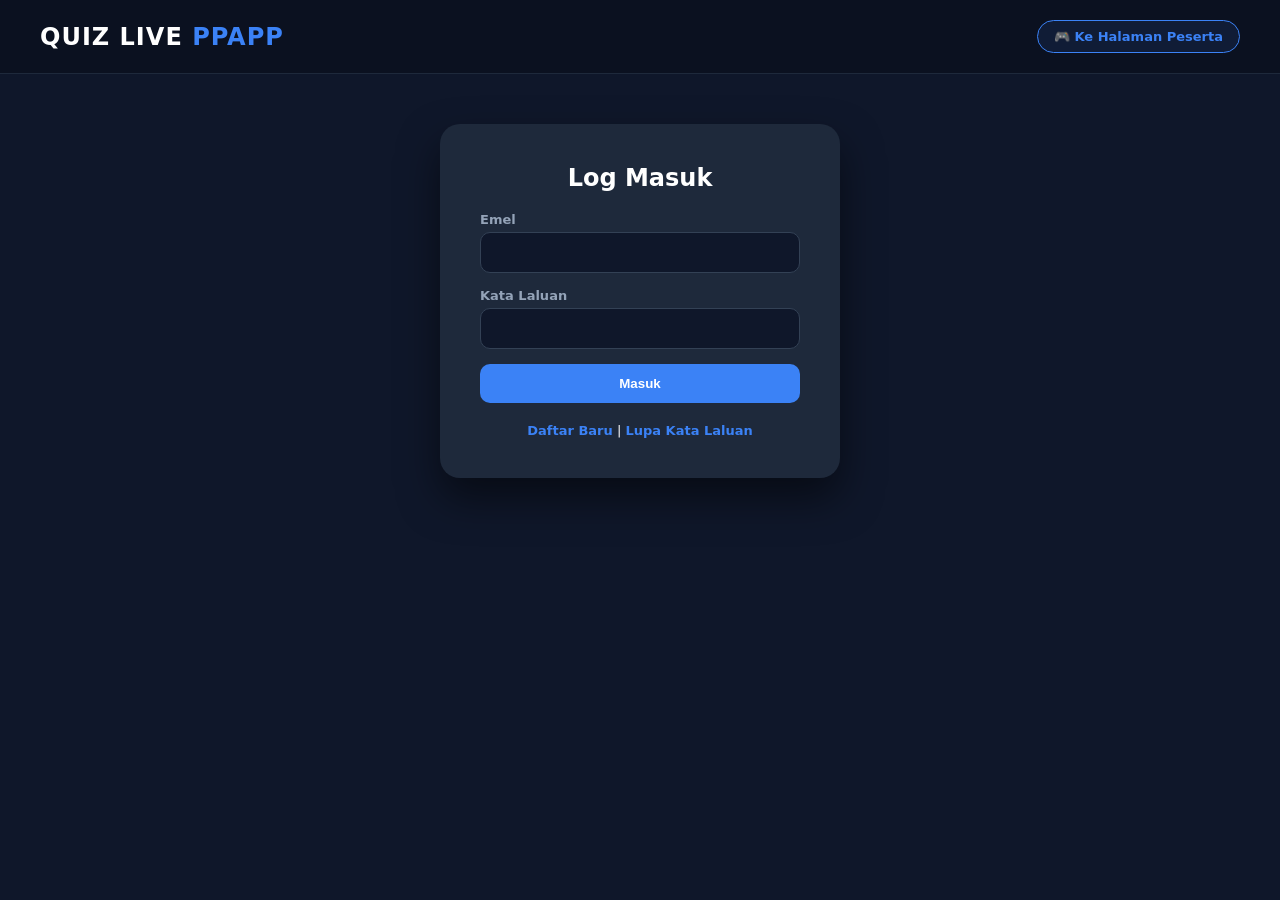
==== admin.html @ 9738758a "Update admin panel layout and navigation links" ====
<!DOCTYPE html>
<html lang="ms">
<head>
<meta charset="UTF-8">
<meta name="viewport" content="width=device-width, initial-scale=1.0">
<title>Admin Panel • QUIZ LIVE PPAPP</title>
<style>
  * { box-sizing: border-box; }
  body { margin: 0; min-height: 100vh; background: #0f172a; color: white; font-family: 'Segoe UI', system-ui, sans-serif; display: flex; flex-direction: column; }
  
  header { padding: 20px 40px; display: flex; justify-content: space-between; align-items: center; border-bottom: 1px solid #1e293b; background: #0b1120; }
  .brand { font-size: 24px; font-weight: 900; letter-spacing: 1px; } .brand span { color: #3b82f6; }
  
  .header-right { display: flex; align-items: center; gap: 15px; }
  .participant-link { background: rgba(59, 130, 246, 0.1); border: 1px solid #3b82f6; color: #3b82f6; padding: 8px 16px; border-radius: 30px; font-size: 13px; font-weight: 700; text-decoration: none; transition: all 0.3s ease; display: flex; align-items: center; gap: 6px; }
  .participant-link:hover { background: #3b82f6; color: white; box-shadow: 0 0 12px rgba(59, 130, 246, 0.5); transform: translateY(-2px); }

  .admin-profile { display: none; align-items: center; gap: 12px; background: #1e293b; padding: 6px 16px 6px 6px; border-radius: 30px; border: 1px solid #334155; }
  .admin-profile .avatar { width: 36px; height: 36px; background: #3b82f6; color: white; border-radius: 50%; display: flex; justify-content: center; align-items: center; font-weight: bold; font-size: 18px; }
  .logout-btn { color: #ef4444; font-size: 12px; text-decoration: none; margin-left: 10px; font-weight: bold; cursor: pointer; }
  
  .admin-nav { display: none; background: #1e293b; padding: 0 40px; border-bottom: 1px solid #334155; }
  .nav-btn { background: transparent; color: #94a3b8; border: none; padding: 15px 20px; font-weight: 600; cursor: pointer; border-bottom: 3px solid transparent; font-size: 15px; }
  .nav-btn:hover { color: white; }
  .nav-btn.active { color: #3b82f6; border-bottom-color: #3b82f6; }

  .auth-card { background: #1e293b; padding: 40px; border-radius: 20px; width: 100%; max-width: 400px; margin: 50px auto; box-shadow: 0 20px 40px rgba(0,0,0,0.5); }
  .form-group { margin-bottom: 15px; } .form-group label { display: block; margin-bottom: 5px; color: #94a3b8; font-size: 13px; font-weight: 600; }
  .form-group input, .form-group select { width: 100%; padding: 12px 15px; border-radius: 10px; border: 1px solid #334155; background: #0f172a; color: white; outline: none; }
  .btn-primary { width: 100%; background: #3b82f6; color: white; border: none; padding: 12px; border-radius: 10px; font-weight: bold; cursor: pointer; }
  .btn-primary:hover { background: #2563eb; } 
  .auth-links { text-align: center; margin-top: 20px; font-size: 13px; } .auth-links a { color: #3b82f6; cursor: pointer; font-weight: 600; }
  
  .dashboard-view { display: none; padding: 40px; max-width: 1200px; margin: 0 auto; width: 100%; }
  .grid-layout { display: grid; grid-template-columns: repeat(auto-fit, minmax(300px, 1fr)); gap: 30px; }
  .card { background: #1e293b; padding: 30px; border-radius: 20px; border: 1px solid #334155; }
  
  table { width: 100%; border-collapse: collapse; margin-top: 15px; }
  th, td { text-align: left; padding: 12px; border-bottom: 1px solid #334155; font-size: 14px; }
  th { color: #94a3b8; text-transform: uppercase; font-size: 12px; }
  .badge { padding: 4px 10px; border-radius: 20px; font-size: 11px; font-weight: bold; background: #3b82f6; color: white; }
  .badge.master { background: #f59e0b; color: #000; }
</style>
</head>
<body>

<header>
  <div class="brand">QUIZ LIVE <span>PPAPP</span></div>
  <div class="header-right">
    <a href="index.html" class="participant-link">🎮 Ke Halaman Peserta</a>
    <div class="admin-profile" id="adminProfile">
      <div class="avatar" id="adminAvatar">A</div>
      <div><span id="adminNameDisplay">Admin</span> <a class="logout-btn" id="logoutBtn">Keluar</a></div>
    </div>
  </div>
</header>

<div class="admin-nav" id="adminNav">
  <button class="nav-btn active" onclick="switchTab('papanPemuka')">Papan Pemuka</button>
  <button class="nav-btn" onclick="switchTab('history')">Sejarah Kuiz</button>
  <button class="nav-btn" onclick="switchTab('settings')">Tetapan Akaun</button>
  <button class="nav-btn" id="masterNavBtn" onclick="switchTab('master')" style="display:none; color:#f59e0b;">Master Admin 👑</button>
</div>

<div id="authSection">
  <div class="auth-card" id="loginCard">
    <h2 style="text-align:center;margin-top:0;">Log Masuk</h2>
    <form id="loginForm"><div class="form-group"><label>Emel</label><input type="email" id="loginEmail" required></div><div class="form-group"><label>Kata Laluan</label><input type="password" id="loginPassword" required></div><button type="submit" class="btn-primary">Masuk</button></form>
    <div class="auth-links"><a onclick="switchAuth('register')">Daftar Baru</a> | <a onclick="switchAuth('forgot')">Lupa Kata Laluan</a></div>
  </div>

  <div class="auth-card" id="registerCard" style="display:none;">
    <h2 style="text-align:center;margin-top:0;">Daftar Admin</h2>
    <form id="registerForm">
      <div class="form-group"><label>Nama</label><input type="text" id="regName" required></div><div class="form-group"><label>Emel</label><input type="email" id="regEmail" required></div>
      <div class="form-group"><label>Kata Laluan</label><input type="password" id="regPassword" required></div>
      <div class="form-group"><label>Sahkan</label><input type="password" id="regConfirmPassword" required></div>
      <button type="submit" class="btn-primary">Daftar</button>
    </form>
    <div class="auth-links"><a onclick="switchAuth('login')">← Ke Log Masuk</a></div>
  </div>

  <div class="auth-card" id="forgotCard" style="display:none;">
    <h2 style="text-align:center;margin-top:0;">Lupa Kata Laluan</h2>
    <form id="forgotForm"><div class="form-group"><label>Emel Anda</label><input type="email" id="forgotEmail" required></div><button type="submit" class="btn-primary">Hantar</button></form>
    <div class="auth-links"><a onclick="switchAuth('login')">← Ke Log Masuk</a></div>
  </div>
</div>

<div id="view-papanPemuka" class="dashboard-view">
  <div class="grid-layout">
    <div class="card"><h3>1. Cipta Sesi Live (PIN)</h3><div class="form-group"><label>Pilih Kuiz</label><select id="sessionQuiz"></select></div><button id="createSessionBtn" class="btn-primary" style="background:#10b981;">Jana PIN Permainan</button></div>
    <div class="card"><h3>2. Cipta Kuiz Baharu</h3><form id="quizForm"><div class="form-group"><label>Tajuk Kuiz</label><input type="text" id="quizTitle" required></div><button type="submit" class="btn-primary">Cipta</button></form></div>
    <div class="card"><h3>3. Tambah Soalan</h3><form id="questionForm">
      <div class="form-group"><label>Pilih Kuiz</label><select id="questionQuiz" required></select></div><div class="form-group"><label>Soalan</label><input type="text" id="questionText" required></div>
      <div style="display:grid; grid-template-columns:1fr 1fr; gap:10px;"><div class="form-group"><label>A</label><input type="text" id="optionA" required></div><div class="form-group"><label>B</label><input type="text" id="optionB" required></div><div class="form-group"><label>C</label><input type="text" id="optionC" required></div><div class="form-group"><label>D</label><input type="text" id="optionD" required></div></div>
      <div style="display:grid; grid-template-columns:1fr 1fr; gap:10px;"><div class="form-group"><label>Jawapan</label><select id="correctOption"><option>A</option><option>B</option><option>C</option><option>D</option></select></div><div class="form-group"><label>Masa (s)</label><input type="number" id="questionTime" value="20" required></div></div>
      <div class="form-group"><input type="checkbox" id="doublePoints"> Markah Berganda</div><button type="submit" class="btn-primary">Simpan</button>
    </form></div>
  </div>
</div>

<div id="view-history" class="dashboard-view">
  <div class="card" style="max-width:900px; margin:auto;">
    <h3 style="display:flex; justify-content:space-between;">Sejarah Kuiz <button onclick="loadHistory()" style="background:none;border:none;color:#3b82f6;cursor:pointer;">🔄 Refresh</button></h3>
    <div id="historyContainer" style="color:#94a3b8; font-size:14px;">Memuatkan rekod...</div>
  </div>
</div>

<div id="view-settings" class="dashboard-view">
  <div class="card" style="max-width:500px; margin:auto;">
    <h3>Tetapan Akaun Saya</h3>
    <form id="settingsForm">
      <div class="form-group"><label>Nama Penuh</label><input type="text" id="setMyName" required></div>
      <div class="form-group"><label>Emel Baharu</label><input type="email" id="setMyEmail"></div>
      <div class="form-group"><label>Kata Laluan Baharu</label><input type="password" id="setMyPassword"></div>
      <button type="submit" class="btn-primary">Kemas Kini Profil</button>
    </form>
  </div>
</div>

<div id="view-master" class="dashboard-view">
  <div class="grid-layout">
    <div class="card" style="grid-column: span 2;">
      <h3>Senarai Pengguna & Admin</h3>
      <div style="overflow-x:auto;"><table id="adminTable"><thead><tr><th>ID/Emel</th><th>Nama</th><th>Peranan</th><th>Tindakan</th></tr></thead><tbody id="adminTableBody"></tbody></table></div>
    </div>
    
    <div class="card">
      <h3>Daftar / Kemas Kini Akaun</h3>
      <form id="masterManageForm">
        <input type="hidden" id="targetAdminId">
        <div class="form-group"><label>Nama Penuh</label><input type="text" id="mName" required></div>
        <div class="form-group"><label>Emel</label><input type="email" id="mEmail" required></div>
        <div class="form-group"><label>Kata Laluan</label><input type="text" id="mPassword" required></div>
        <div class="form-group"><label>Peranan</label><select id="mRole"><option value="admin">Admin</option><option value="master">Master</option></select></div>
        <button type="submit" class="btn-primary" id="mSubmitBtn">Cipta Akaun Baru</button>
        <button type="button" class="btn-primary" style="background:#64748b; margin-top:10px; display:none;" id="mCancelBtn">Batal Kemas Kini</button>
      </form>
    </div>

    <div class="card">
      <h3>Tetapan Sistem (API)</h3>
      <div class="form-group"><label>Pautan Web App (Google Apps Script)</label><input type="text" id="apiUrl" placeholder="https://script.google.com/..." required></div>
      <button type="button" id="saveApiBtn" class="btn-primary" style="background:#8b5cf6;">Simpan Pautan API</button>
    </div>
  </div>
</div>

<script>
  function switchAuth(type) { ['login','register','forgot'].forEach(t => document.getElementById(t+'Card').style.display='none'); document.getElementById(type+'Card').style.display='block'; }
  function switchTab(viewId) { document.querySelectorAll('.dashboard-view').forEach(v => v.style.display='none'); document.querySelectorAll('.nav-btn').forEach(b => b.classList.remove('active')); document.getElementById('view-'+viewId).style.display='block'; event.currentTarget.classList.add('active'); if(viewId==='history') loadHistory(); if(viewId==='master') loadAdmins(); }
</script>
<script src="app.js?v=99"></script>
</body>
</html>
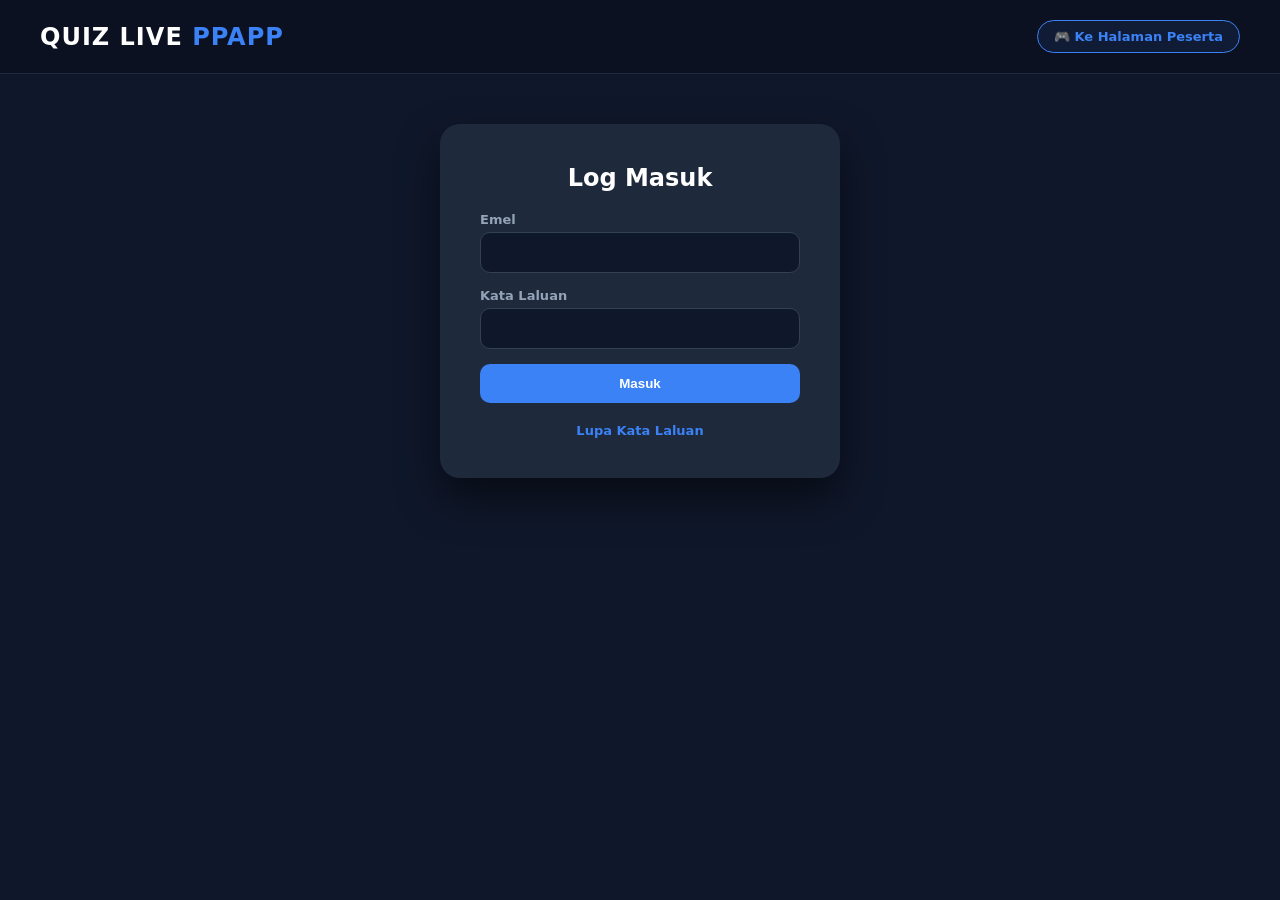
==== commit b37cf782: "Refactor authentication forms and scripts" ====
--- a/admin.html
+++ b/admin.html
@@ -65,19 +65,13 @@
 <div id="authSection">
   <div class="auth-card" id="loginCard">
     <h2 style="text-align:center;margin-top:0;">Log Masuk</h2>
-    <form id="loginForm"><div class="form-group"><label>Emel</label><input type="email" id="loginEmail" required></div><div class="form-group"><label>Kata Laluan</label><input type="password" id="loginPassword" required></div><button type="submit" class="btn-primary">Masuk</button></form>
-    <div class="auth-links"><a onclick="switchAuth('register')">Daftar Baru</a> | <a onclick="switchAuth('forgot')">Lupa Kata Laluan</a></div>
-  </div>
-
-  <div class="auth-card" id="registerCard" style="display:none;">
-    <h2 style="text-align:center;margin-top:0;">Daftar Admin</h2>
-    <form id="registerForm">
-      <div class="form-group"><label>Nama</label><input type="text" id="regName" required></div><div class="form-group"><label>Emel</label><input type="email" id="regEmail" required></div>
-      <div class="form-group"><label>Kata Laluan</label><input type="password" id="regPassword" required></div>
-      <div class="form-group"><label>Sahkan</label><input type="password" id="regConfirmPassword" required></div>
-      <button type="submit" class="btn-primary">Daftar</button>
+    <form id="loginForm">
+      <div class="form-group"><label>Emel</label><input type="email" id="loginEmail" required></div>
+      <div class="form-group"><label>Kata Laluan</label><input type="password" id="loginPassword" required></div>
+      <button type="submit" class="btn-primary">Masuk</button>
     </form>
-    <div class="auth-links"><a onclick="switchAuth('login')">← Ke Log Masuk</a></div>
+    <!-- Hanya Lupa Kata Laluan sahaja dipaparkan -->
+    <div class="auth-links"><a onclick="switchAuth('forgot')">Lupa Kata Laluan</a></div>
   </div>
 
   <div class="auth-card" id="forgotCard" style="display:none;">
@@ -148,9 +142,9 @@
 </div>
 
 <script>
-  function switchAuth(type) { ['login','register','forgot'].forEach(t => document.getElementById(t+'Card').style.display='none'); document.getElementById(type+'Card').style.display='block'; }
+  function switchAuth(type) { ['login','forgot'].forEach(t => document.getElementById(t+'Card').style.display='none'); document.getElementById(type+'Card').style.display='block'; }
   function switchTab(viewId) { document.querySelectorAll('.dashboard-view').forEach(v => v.style.display='none'); document.querySelectorAll('.nav-btn').forEach(b => b.classList.remove('active')); document.getElementById('view-'+viewId).style.display='block'; event.currentTarget.classList.add('active'); if(viewId==='history') loadHistory(); if(viewId==='master') loadAdmins(); }
 </script>
-<script src="app.js?v=99"></script>
+<script src="app.js?v=100"></script>
 </body>
 </html>
